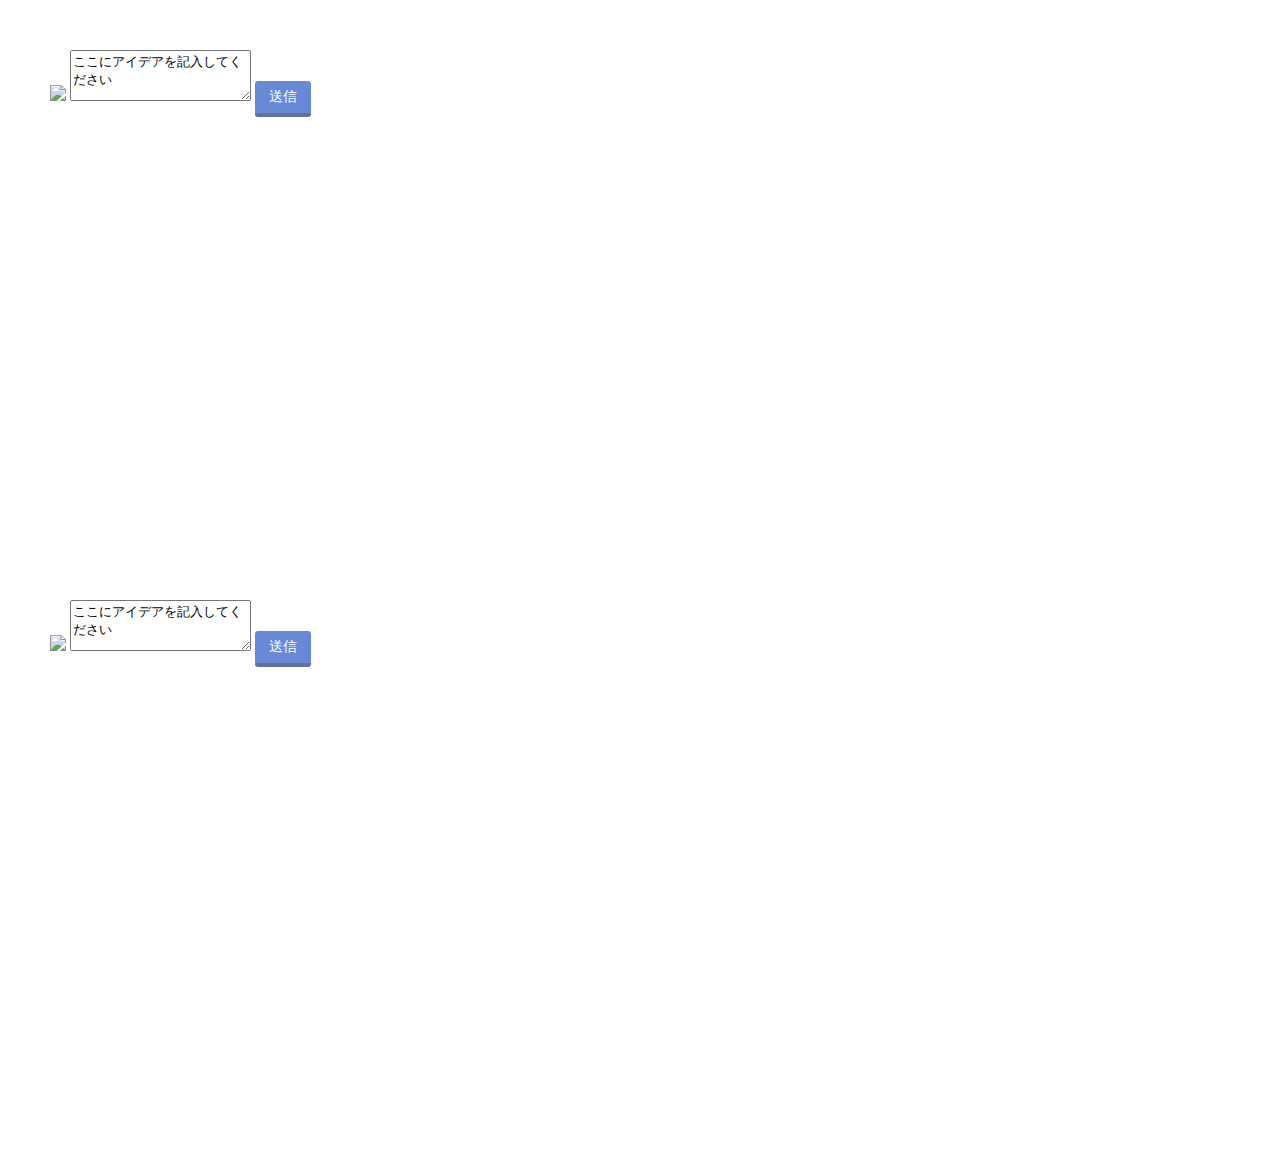
==== swiper_test.html @ d6f23e0d "add a sample program" ====
<!DOCTYPE html>
<html lang="en">
<head>
<meta charset="utf-8">
<title>Swiper demo</title>
<meta name="viewport" content="width=device-width, initial-scale=1, minimum-scale=1, maximum-scale=1">

<link rel="stylesheet" href="http:idangero.us/swiper/dist/css/swiper.min.css">

<style>
    body {
      background: #fff;
      font-family: Helvetica Neue, Helvetica, Arial, sans-serif;
      font-size: 14px;
      color:#000;
      margin: 0;
      padding: 0;
    }
    .swiper-container {
      width: 300px;
      height: 300px;
      padding: 50px;
    }
    .swiper-slide {
      background-position: center;
      background-size: cover;
      width: 300px;
      height: 550px;
    }
    .btn {
	display: inline-block;
	padding: 0.5em 1em;
	text-decoration: none;
	background: #668ad8;/*ボタン色*/
	color: #FFF;
	border-bottom: solid 4px #627295;
	border-radius: 3px;
    }
    .btn:active {
	/*ボタンを押したとき*/
	-webkit-transform: translateY(4px);
	transform: translateY(4px);/*下に動く*/
	border-bottom: none;/*線を消す*/
    }
  </style>
</head>
<body>

<div class="swiper-container">
<div class="swiper-wrapper">

  <!-- このdivタグを画像ファイルの数だけ複製する -->
  <div class="swiper-slide">
    <img src="https://images-na.ssl-images-amazon.com/images/I/511GkWW4r0L._SX300_BO1,204,203,200_.jpg" width="180"/>
    <textarea name="idea" rows="3" cols="20">ここにアイデアを記入してください</textarea>
    <a href="#" class="btn">送信</a>
  </div>


  <div class="swiper-slide">
    <img src="https://images-na.ssl-images-amazon.com/images/I/51a5BUBJOWL._SX310_BO1,204,203,200_.jpg" width="180"/>
    <textarea name="idea" rows="3" cols="20">ここにアイデアを記入してください</textarea>
    <a href="#" class="btn">送信</a>
  </div>

  
</div>
<div class="swiper-pagination"></div>
<div class="swiper-button-prev"></div>
<div class="swiper-button-next"></div>
</div>

<script src="http:idangero.us/swiper/dist/js/swiper.min.js"></script>

<script>
    var swiper = new Swiper('.swiper-container', {
      effect: 'flip',
      grabCursor: true,
      pagination: {
        el: '.swiper-pagination',
      },
      navigation: {
        nextEl: '.swiper-button-next',
        prevEl: '.swiper-button-prev',
      },
    });
  </script>
</body>
</html>
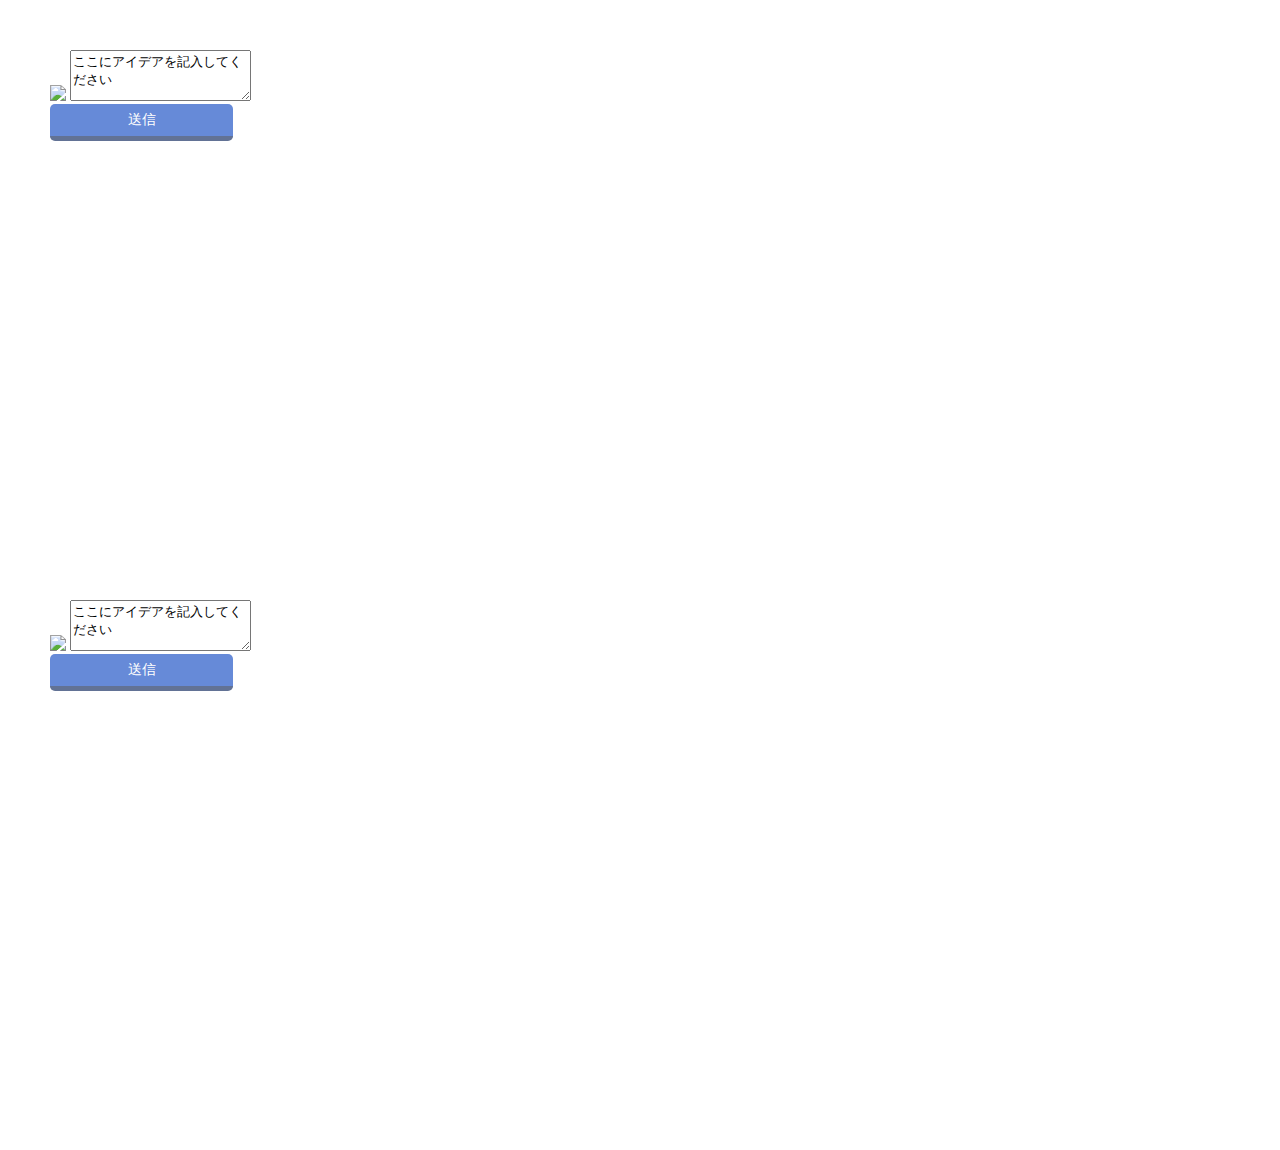
==== commit dc651b61: "button position" ====
--- a/swiper_test.html
+++ b/swiper_test.html
@@ -6,7 +6,9 @@
 <title>Swiper demo</title>
 <meta name="viewport" content="width=device-width, initial-scale=1, minimum-scale=1, maximum-scale=1">
 
-<link rel="stylesheet" href="http:idangero.us/swiper/dist/css/swiper.min.css">
+<link rel="stylesheet" href="http://idangero.us/swiper/dist/css/swiper.min.css">
+<script src="https://ajax.googleapis.com/ajax/libs/jquery/1.12.4/jquery.min.js"></script>
+<script type="text/javascript" src="test6.js"></script>
 
 <style>
     body {
@@ -30,12 +32,12 @@
     }
     .btn {
 	display: inline-block;
-	padding: 0.5em 1em;
+	padding: 0.5em 5.55em;
 	text-decoration: none;
 	background: #668ad8;/*ボタン色*/
 	color: #FFF;
-	border-bottom: solid 4px #627295;
-	border-radius: 3px;
+	border-bottom: solid 5px #627295;
+	border-radius: 5px;
     }
     .btn:active {
 	/*ボタンを押したとき*/
@@ -56,13 +58,13 @@
     <textarea name="idea" rows="3" cols="20">ここにアイデアを記入してください</textarea>
     <a href="#" class="btn">送信</a>
   </div>
-
-
+  
   <div class="swiper-slide">
     <img src="https://images-na.ssl-images-amazon.com/images/I/51a5BUBJOWL._SX310_BO1,204,203,200_.jpg" width="180"/>
     <textarea name="idea" rows="3" cols="20">ここにアイデアを記入してください</textarea>
     <a href="#" class="btn">送信</a>
   </div>
+
 
   
 </div>
@@ -71,7 +73,7 @@
 <div class="swiper-button-next"></div>
 </div>
 
-<script src="http:idangero.us/swiper/dist/js/swiper.min.js"></script>
+<script src="http://idangero.us/swiper/dist/js/swiper.min.js"></script>
 
 <script>
     var swiper = new Swiper('.swiper-container', {
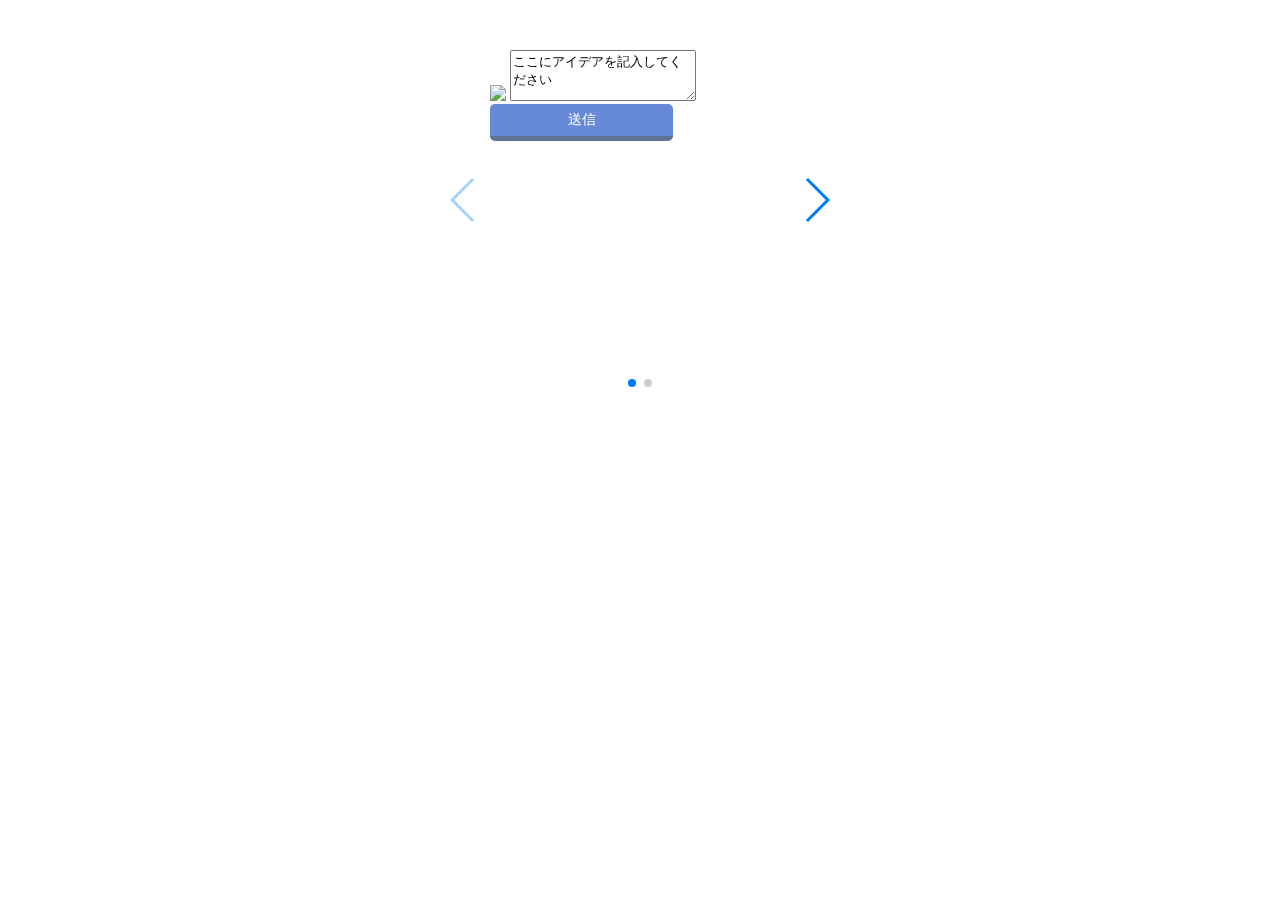
==== commit bc93ffa2: "localize swiper files" ====
--- a/swiper_test.html
+++ b/swiper_test.html
@@ -6,7 +6,7 @@
 <title>Swiper demo</title>
 <meta name="viewport" content="width=device-width, initial-scale=1, minimum-scale=1, maximum-scale=1">
 
-<link rel="stylesheet" href="http://idangero.us/swiper/dist/css/swiper.min.css">
+<link rel="stylesheet" href="css/swiper.min.css">
 <script src="https://ajax.googleapis.com/ajax/libs/jquery/1.12.4/jquery.min.js"></script>
 <script type="text/javascript" src="test6.js"></script>
 
@@ -55,7 +55,7 @@
   <!-- このdivタグを画像ファイルの数だけ複製する -->
   <div class="swiper-slide">
     <img src="https://images-na.ssl-images-amazon.com/images/I/511GkWW4r0L._SX300_BO1,204,203,200_.jpg" width="180"/>
-    <textarea name="idea" rows="3" cols="20">ここにアイデアを記入してください</textarea>
+    <textarea name="idea" rows="3" cols="20" style="width:180px;">ここにアイデアを記入してください</textarea>
     <a href="#" class="btn">送信</a>
   </div>
   
@@ -73,7 +73,7 @@
 <div class="swiper-button-next"></div>
 </div>
 
-<script src="http://idangero.us/swiper/dist/js/swiper.min.js"></script>
+<script src="js/swiper.min.js"></script>
 
 <script>
     var swiper = new Swiper('.swiper-container', {
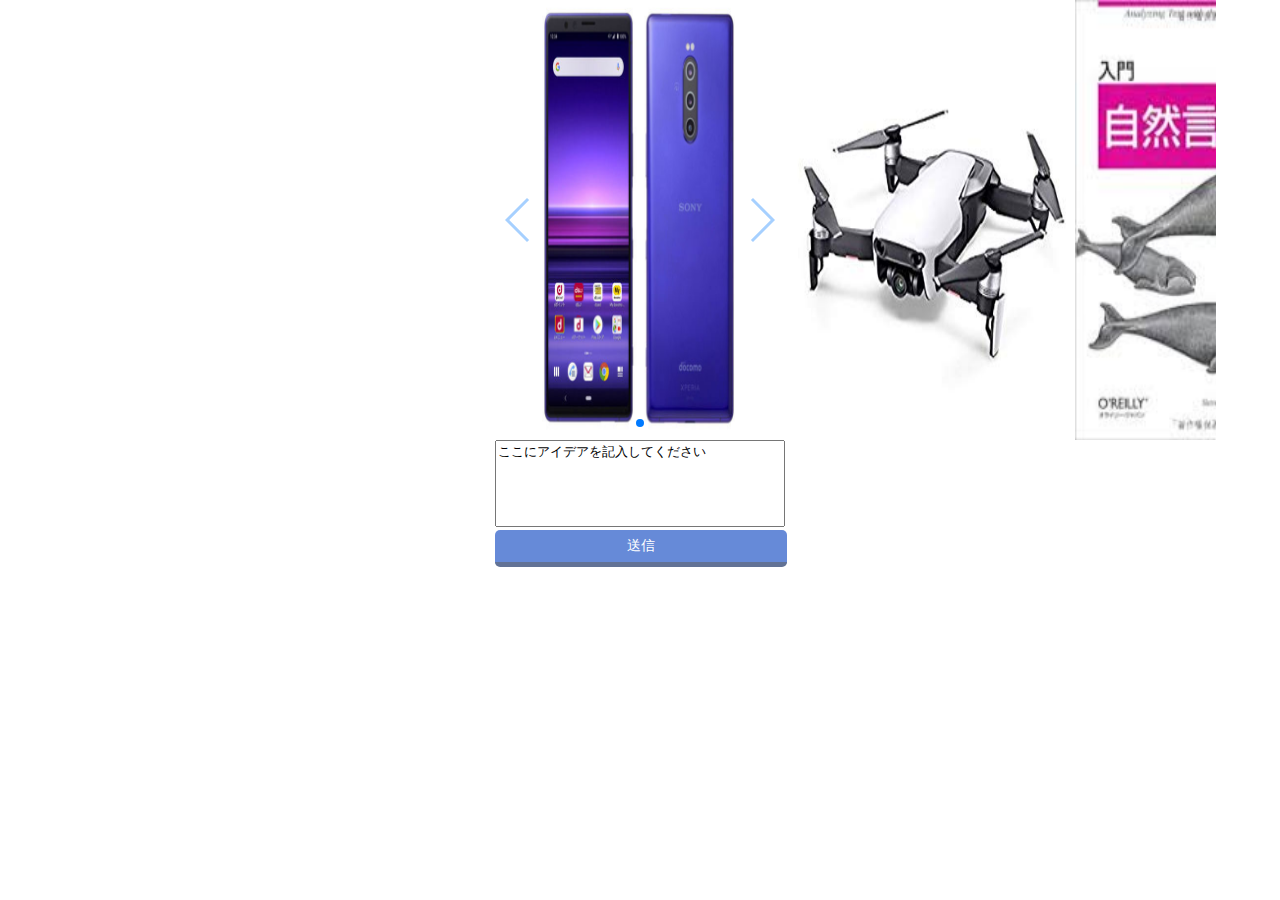
==== commit 0bdba07f: "変更点はswiper_test.htmlを参照" ====
--- a/swiper_test.html
+++ b/swiper_test.html
@@ -6,77 +6,45 @@
 <title>Swiper demo</title>
 <meta name="viewport" content="width=device-width, initial-scale=1, minimum-scale=1, maximum-scale=1">
 
-<link rel="stylesheet" href="css/swiper.min.css">
+<!-- js,css読み込み -->
 <script src="https://ajax.googleapis.com/ajax/libs/jquery/1.12.4/jquery.min.js"></script>
 <script type="text/javascript" src="test6.js"></script>
+<link rel="stylesheet" href="css/swiper.min.css">
+<link rel="stylesheet" href="test6.css">
 
-<style>
-    body {
-      background: #fff;
-      font-family: Helvetica Neue, Helvetica, Arial, sans-serif;
-      font-size: 14px;
-      color:#000;
-      margin: 0;
-      padding: 0;
-    }
-    .swiper-container {
-      width: 300px;
-      height: 300px;
-      padding: 50px;
-    }
-    .swiper-slide {
-      background-position: center;
-      background-size: cover;
-      width: 300px;
-      height: 550px;
-    }
-    .btn {
-	display: inline-block;
-	padding: 0.5em 5.55em;
-	text-decoration: none;
-	background: #668ad8;/*ボタン色*/
-	color: #FFF;
-	border-bottom: solid 5px #627295;
-	border-radius: 5px;
-    }
-    .btn:active {
-	/*ボタンを押したとき*/
-	-webkit-transform: translateY(4px);
-	transform: translateY(4px);/*下に動く*/
-	border-bottom: none;/*線を消す*/
-    }
-  </style>
 </head>
 <body>
 
-<div class="swiper-container">
-<div class="swiper-wrapper">
+  <div class="container">
+    <div class="swiper-container">
+      <div class="swiper-wrapper">
 
-  <!-- このdivタグを画像ファイルの数だけ複製する -->
-  <div class="swiper-slide">
-    <img src="https://images-na.ssl-images-amazon.com/images/I/511GkWW4r0L._SX300_BO1,204,203,200_.jpg" width="180"/>
-    <textarea name="idea" rows="3" cols="20" style="width:180px;">ここにアイデアを記入してください</textarea>
-    <a href="#" class="btn">送信</a>
-  </div>
-  
-  <div class="swiper-slide">
-    <img src="https://images-na.ssl-images-amazon.com/images/I/51a5BUBJOWL._SX310_BO1,204,203,200_.jpg" width="180"/>
-    <textarea name="idea" rows="3" cols="20">ここにアイデアを記入してください</textarea>
-    <a href="#" class="btn">送信</a>
+        <!-- このdivタグを画像ファイルの数だけ複製する -->
+        <div class="swiper-slide">
+          <img class="img" src="">
+        </div>
+
+      </div>
+      <div class="swiper-pagination"></div>
+      <div class="swiper-button-prev"></div>
+      <div class="swiper-button-next"></div>
+    </div>
+
+    <!-- ボタンと意見入力部分を隔離 -->
+    <div class="idea_div">
+      <textarea name="idea">ここにアイデアを記入してください</textarea>
+    </div>
+    <div class="btn_div">
+      <a href="#" class="btn">送信</a>
+    </div>
+
   </div>
 
-
   
-</div>
-<div class="swiper-pagination"></div>
-<div class="swiper-button-prev"></div>
-<div class="swiper-button-next"></div>
-</div>
-
-<script src="js/swiper.min.js"></script>
-
-<script>
-    var swiper = new Swiper('.swiper-container', {
+  <script src="js/swiper.min.js"></script>
+  
+  <script>
+    let swiper = new Swiper('.swiper-container', {
       effect: 'flip',
       grabCursor: true,
       pagination: {
@@ -90,3 +58,46 @@
   </script>
 </body>
 </html>
+
+<!-- 更新内容 20190617 -->
+<!--
+swiper_test.html
+修正内容が多くなってしまったのでここに内容を記述
+
+<head>部分
+・style部分をtest6.cssの外部ファイルに記述
+
+<body>部分
+・swiper-slideを1つ減らして計1つに
+・swiper部分から意見入力部分(textarea)とボタン(btn)をそれぞれ分離
+・textareaを内包するdiv idea_divを追加
+・btnを内包するdiv btn_divを追加
+・上に伴って、swiper-container、idea_div、btn_divのすべてを内包するdiv containerを追加
+
+
+test6.css
+各クラスに設定を付与し形を整えた
+(かなり適当に設定しているので変更が必要かもしれない)
+
+
+test6.js
+・確認用プログラム(console.logなど)を一度全消去
+・変数宣言をvarからletに変更
+・div swiper-slideの複製プログラムの変更
+・複製プログラムをajax処理の中へ移動
+・「送信」ボタンクリック時のテストプログラムを追加
+・画像上の矢印が視覚情報を邪魔するので、カーソルが画像にのった場合のみ表示に変更
+
+問題点(2019/06/17)
+・swiper.min.jsプログラム内で、用意されたswiper-slideにそれぞれ特別なクラスを追加しているらしく、
+　初期swiper-slideの単純な複製を行っているせいで、うまくswiperが作れない
+　(ページの大きさを変更すると、正しくなる)
+　・理想複製後
+　　<div class="swiper-slide swiper-slide-active"> img1 </div>
+　　<div class="swiper-slide swiper-slide-next"> img2 </div>
+　　<div class="swiper-slide swiper-slide-active"> img3 </div>
+　・実際
+　　<div class="swiper-slide swiper-slide-active"> img1 </div>
+　　<div class="swiper-slide swiper-slide-active"> img2 </div>
+　　<div class="swiper-slide swiper-slide-active"> img3 </div>
+-->--- a/test6.css
+++ b/test6.css
@@ -0,0 +1,75 @@
+body {
+	background: #fff;
+    font-family: Helvetica Neue, Helvetica, Arial, sans-serif;
+	font-size: 14px;
+	color:#000;
+	margin: 0;
+	padding: 0;
+}
+
+.container{
+	overflow: hidden;
+	width: 90vw;
+	height: 90vh;
+	margin: 0 auto;
+}
+
+.swiper-container {
+    width: 290px;
+    height: 440px;
+	margin: 0 auto;
+}
+
+.swiper-wrapper {
+	width: 100%;
+	height: 100%;
+}
+
+.swiper-slide {
+    width: 100%;
+    height: 100%;
+}
+
+.swiper-slide img{
+	width: 100%;
+	height: 100%;
+}
+
+.idea_div{
+	width: 290px;
+	height: 90px;
+	margin: 0 auto;
+}
+
+.idea_div textarea{
+	width: 98%;
+	height: 90%;
+	resize: none;
+}
+
+.btn_div{
+	width: 290px;
+	height: 40px;
+	margin: 0 auto;
+}
+
+.btn {
+	width: 47%;
+	display: inline-block;
+	padding: 0.5em 5.55em;
+	text-decoration: none;
+	background: #668ad8;/*ボタン色*/
+	color: #FFF;
+	border-bottom: solid 5px #627295;
+	border-radius: 5px;
+	margin: 0 auto;
+	text-align: center;
+}
+
+.btn:active {
+	/*ボタンを押したとき*/
+	-webkit-transform: translateY(4px);
+	transform: translateY(4px);/*下に動く*/
+	border-bottom: none;/*線を消す*/
+}
+
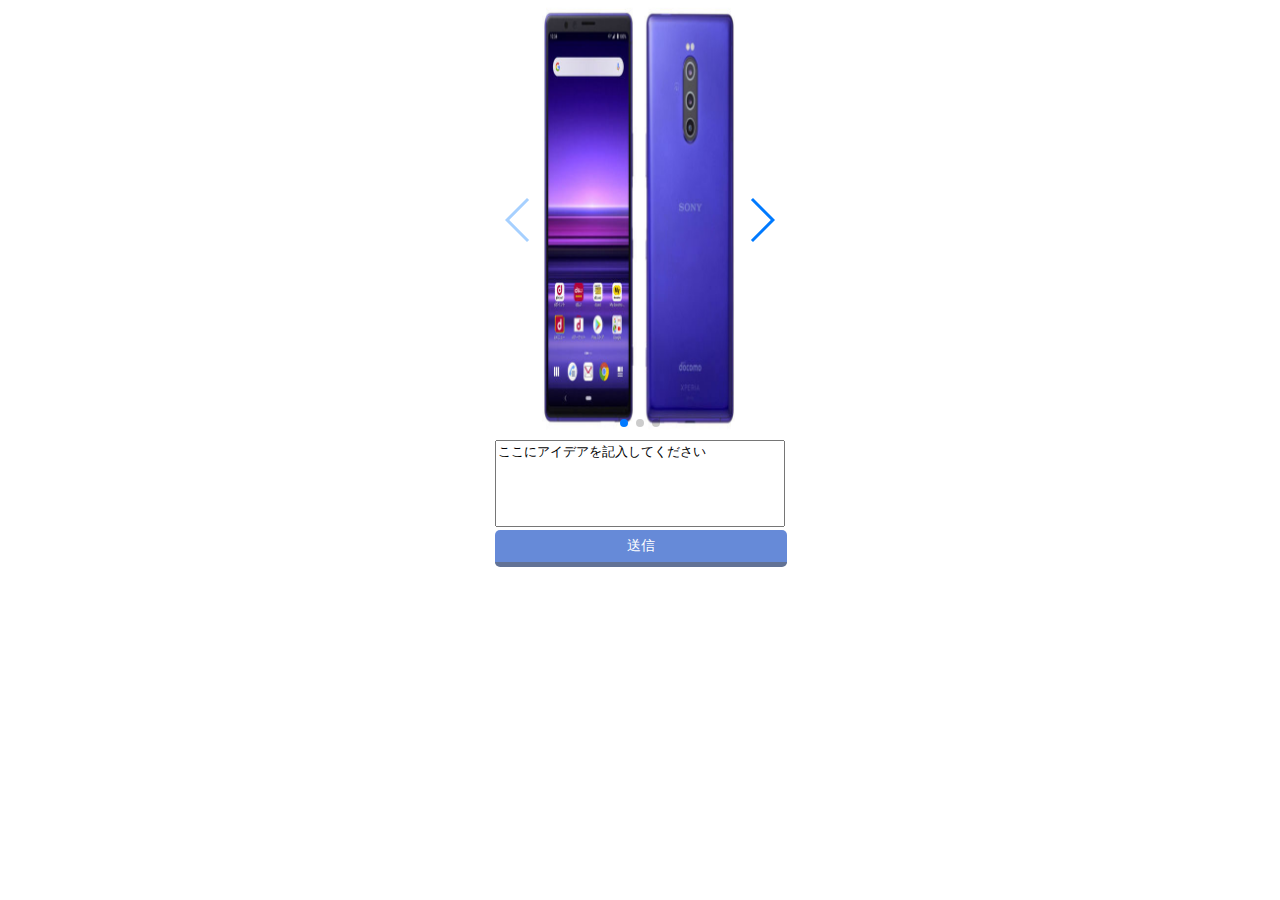
==== commit 8fe6a516: "swiperが正常に動くように変更" ====
--- a/swiper_test.html
+++ b/swiper_test.html
@@ -42,24 +42,11 @@
 
   
   <script src="js/swiper.min.js"></script>
-  
-  <script>
-    let swiper = new Swiper('.swiper-container', {
-      effect: 'flip',
-      grabCursor: true,
-      pagination: {
-        el: '.swiper-pagination',
-      },
-      navigation: {
-        nextEl: '.swiper-button-next',
-        prevEl: '.swiper-button-prev',
-      },
-    });
-  </script>
+
 </body>
 </html>
 
-<!-- 更新内容 20190617 -->
+<!-- 更新内容 20190618 -->
 <!--
 swiper_test.html
 修正内容が多くなってしまったのでここに内容を記述
@@ -73,6 +60,8 @@
 ・textareaを内包するdiv idea_divを追加
 ・btnを内包するdiv btn_divを追加
 ・上に伴って、swiper-container、idea_div、btn_divのすべてを内包するdiv containerを追加
+
+・(new)body下の方にあったswiper宣言をtest6.jsに移動
 
 
 test6.css
@@ -88,16 +77,7 @@
 ・「送信」ボタンクリック時のテストプログラムを追加
 ・画像上の矢印が視覚情報を邪魔するので、カーソルが画像にのった場合のみ表示に変更
 
-問題点(2019/06/17)
-・swiper.min.jsプログラム内で、用意されたswiper-slideにそれぞれ特別なクラスを追加しているらしく、
-　初期swiper-slideの単純な複製を行っているせいで、うまくswiperが作れない
-　(ページの大きさを変更すると、正しくなる)
-　・理想複製後
-　　<div class="swiper-slide swiper-slide-active"> img1 </div>
-　　<div class="swiper-slide swiper-slide-next"> img2 </div>
-　　<div class="swiper-slide swiper-slide-active"> img3 </div>
-　・実際
-　　<div class="swiper-slide swiper-slide-active"> img1 </div>
-　　<div class="swiper-slide swiper-slide-active"> img2 </div>
-　　<div class="swiper-slide swiper-slide-active"> img3 </div>
+・(new)body部分のswiper宣言を移動
+・(new)div swiper-slideの複製後にswiper.update()でswiperを更新
+
 -->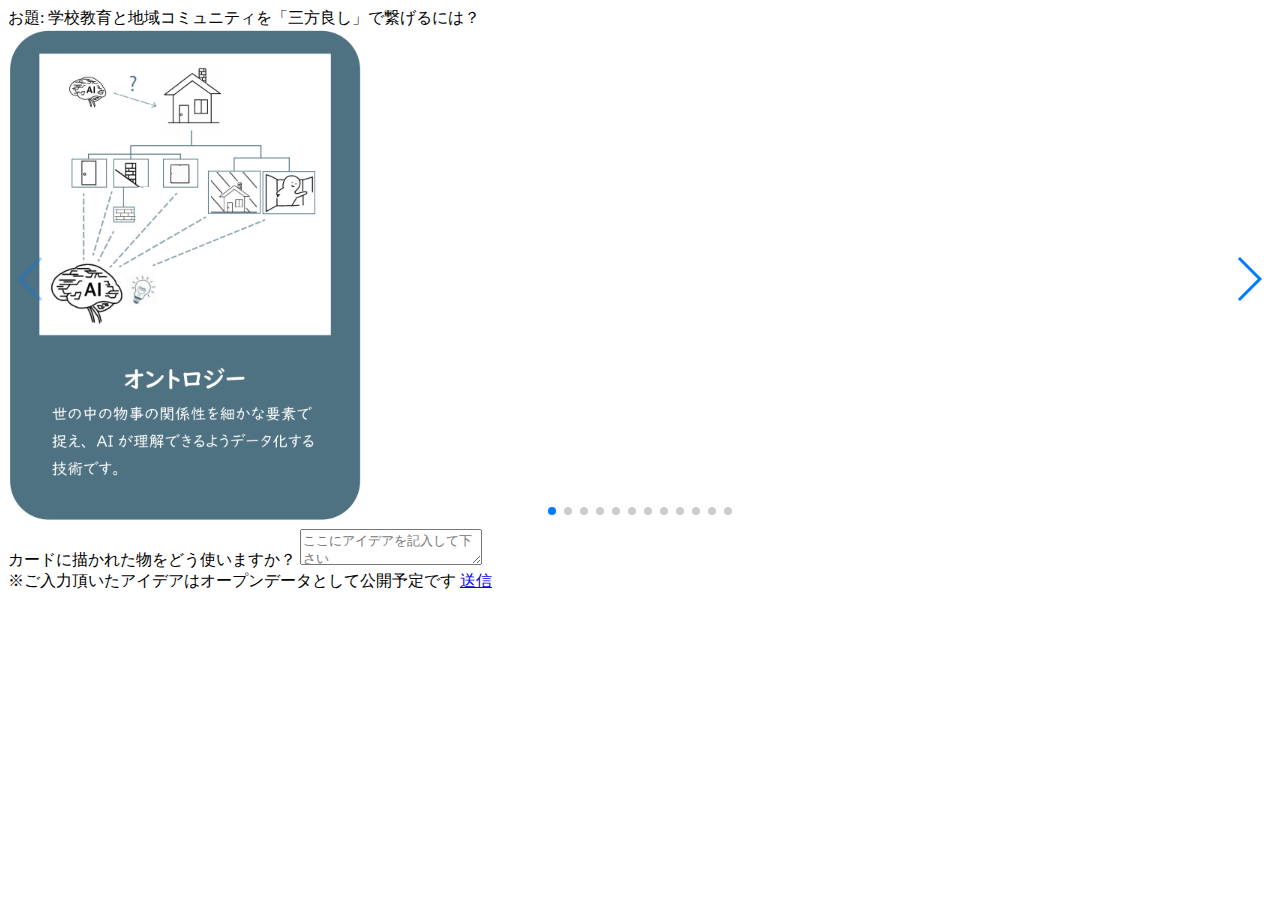
==== commit 976c04cd: "change file names" ====
--- a/swiper_test.html
+++ b/swiper_test.html
@@ -1,83 +1,14 @@
-
-<!DOCTYPE html>
-<html lang="en">
+<html>
 <head>
-<meta charset="utf-8">
-<title>Swiper demo</title>
-<meta name="viewport" content="width=device-width, initial-scale=1, minimum-scale=1, maximum-scale=1">
-
-<!-- js,css読み込み -->
-<script src="https://ajax.googleapis.com/ajax/libs/jquery/1.12.4/jquery.min.js"></script>
-<script type="text/javascript" src="test6.js"></script>
-<link rel="stylesheet" href="css/swiper.min.css">
-<link rel="stylesheet" href="test6.css">
-
+<meta http-equiv="Refresh" content="0;URL=./index.html">
+<SCRIPT type="text/javascript">
+<!--
+setTimeout("link()", 0);
+function link(){
+location.href='./index.html';
+}
+-->
+</SCRIPT>
 </head>
-<body>
-
-  <div class="container">
-    <div class="swiper-container">
-      <div class="swiper-wrapper">
-
-        <!-- このdivタグを画像ファイルの数だけ複製する -->
-        <div class="swiper-slide">
-          <img class="img" src="">
-        </div>
-
-      </div>
-      <div class="swiper-pagination"></div>
-      <div class="swiper-button-prev"></div>
-      <div class="swiper-button-next"></div>
-    </div>
-
-    <!-- ボタンと意見入力部分を隔離 -->
-    <div class="idea_div">
-      <textarea name="idea">ここにアイデアを記入してください</textarea>
-    </div>
-    <div class="btn_div">
-      <a href="#" class="btn">送信</a>
-    </div>
-
-  </div>
-
-  
-  <script src="js/swiper.min.js"></script>
-
-</body>
+<body></body>
 </html>
-
-<!-- 更新内容 20190618 -->
-<!--
-swiper_test.html
-修正内容が多くなってしまったのでここに内容を記述
-
-<head>部分
-・style部分をtest6.cssの外部ファイルに記述
-
-<body>部分
-・swiper-slideを1つ減らして計1つに
-・swiper部分から意見入力部分(textarea)とボタン(btn)をそれぞれ分離
-・textareaを内包するdiv idea_divを追加
-・btnを内包するdiv btn_divを追加
-・上に伴って、swiper-container、idea_div、btn_divのすべてを内包するdiv containerを追加
-
-・(new)body下の方にあったswiper宣言をtest6.jsに移動
-
-
-test6.css
-各クラスに設定を付与し形を整えた
-(かなり適当に設定しているので変更が必要かもしれない)
-
-
-test6.js
-・確認用プログラム(console.logなど)を一度全消去
-・変数宣言をvarからletに変更
-・div swiper-slideの複製プログラムの変更
-・複製プログラムをajax処理の中へ移動
-・「送信」ボタンクリック時のテストプログラムを追加
-・画像上の矢印が視覚情報を邪魔するので、カーソルが画像にのった場合のみ表示に変更
-
-・(new)body部分のswiper宣言を移動
-・(new)div swiper-slideの複製後にswiper.update()でswiperを更新
-
--->